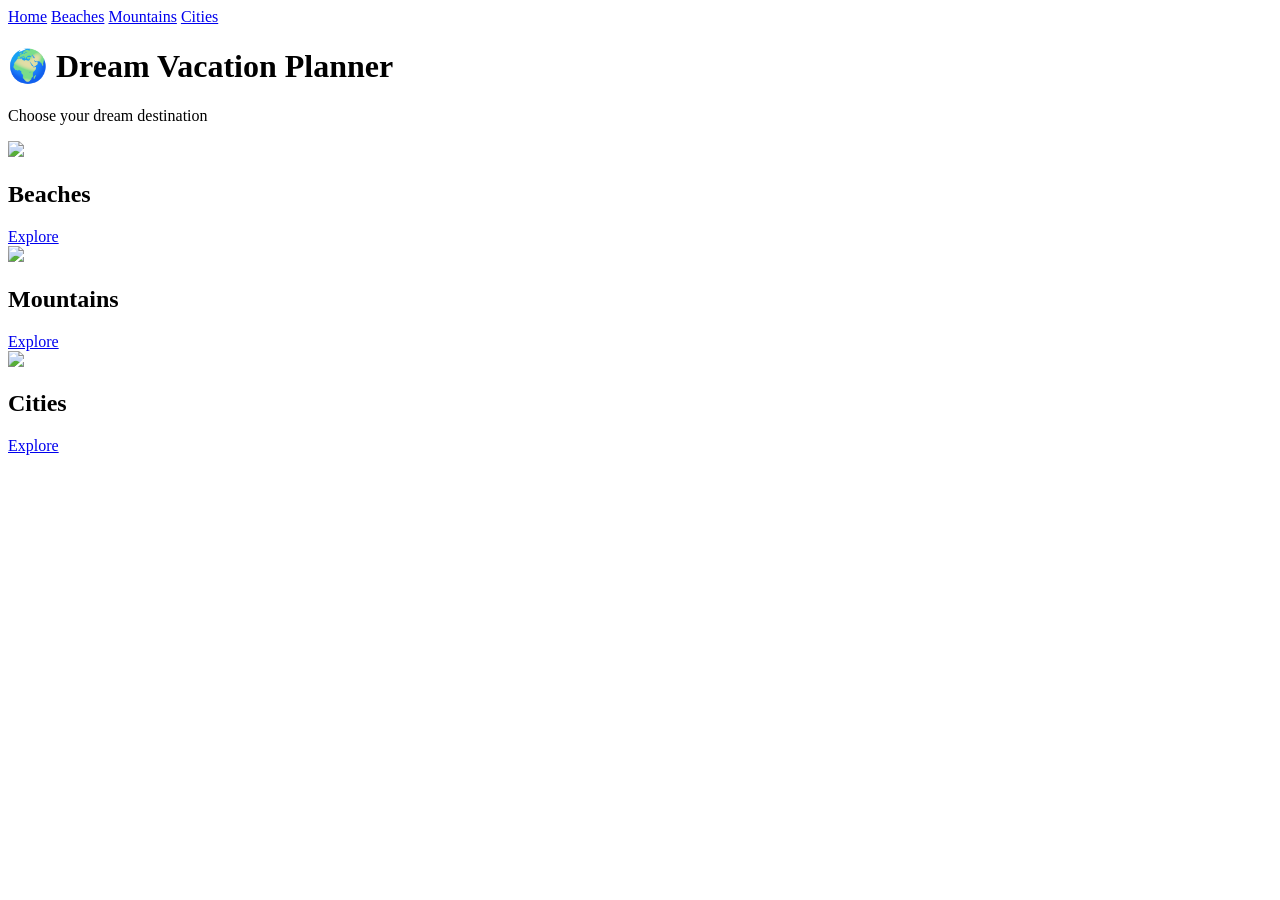
==== index.html @ b4b83f31 "Create index.html" ====
<!DOCTYPE html>
<html>
<head>
    <title>Dream Vacation Planner</title>
    <link rel="stylesheet" href="style.css">
</head>

<body>

<!-- Navigation Menu -->
<div class="navbar">
    <a href="index.html">Home</a>
    <a href="beach.html">Beaches</a>
    <a href="mountain.html">Mountains</a>
    <a href="city.html">Cities</a>
</div>

<h1>🌍 Dream Vacation Planner</h1>
<p>Choose your dream destination</p>

<div class="container">

    <div class="card">
        <img src="beach.jpg">
        <h2>Beaches</h2>
        <a href="beach.html">Explore</a>
    </div>

    <div class="card">
        <img src="mountain.jpg">
        <h2>Mountains</h2>
        <a href="mountain.html">Explore</a>
    </div>

    <div class="card">
        <img src="city.jpg">
        <h2>Cities</h2>
        <a href="city.html">Explore</a>
    </div>

</div>

</body>
</html>
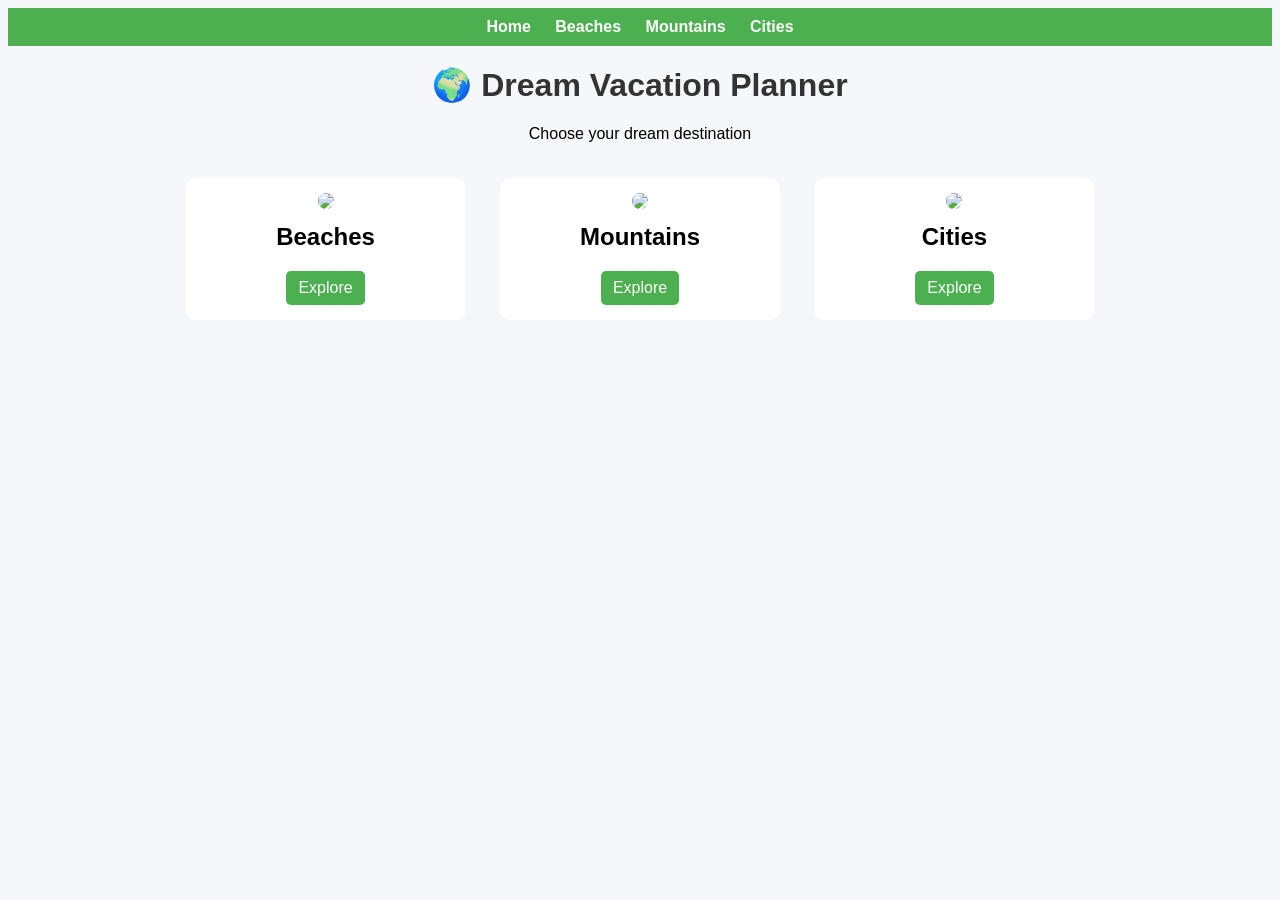
==== commit 6281bc2c: "Update index.html" ====
--- a/index.html
+++ b/index.html
@@ -21,19 +21,19 @@
 <div class="container">
 
     <div class="card">
-        <img src="beach.jpg">
+        <img src="https://images.unsplash.com/photo-1603477849227-705c424d1d80?fm=jpg&q=60&w=3000&auto=format&fit=crop&ixlib=rb-4.1.0&ixid=M3wxMjA3fDB8MHxzZWFyY2h8Mnx8dHJvcGljYWwlMjBiZWFjaHxlbnwwfHwwfHx8MA%3D%3D">
         <h2>Beaches</h2>
         <a href="beach.html">Explore</a>
     </div>
 
     <div class="card">
-        <img src="mountain.jpg">
+        <img src="https://www.wildnatureimages.com/images/640/070620-014-The-Tetons.jpg">
         <h2>Mountains</h2>
         <a href="mountain.html">Explore</a>
     </div>
 
     <div class="card">
-        <img src="city.jpg">
+        <img src="https://www.investopedia.com/thmb/ebKJonKPdBGEHSvTIinMntlIlNI=/1500x0/filters:no_upscale():max_bytes(150000):strip_icc()/empire-skyscraper-174002255-56aada405f9b58b7d00904b9.jpg">
         <h2>Cities</h2>
         <a href="city.html">Explore</a>
     </div>
--- a/style.css
+++ b/style.css
@@ -0,0 +1,86 @@
+/* Body */
+body {
+    font-family: Arial, sans-serif;
+    background-color: #f5f7fa;
+    text-align: center;
+}
+
+/* Navbar */
+.navbar {
+    background-color: #4CAF50;
+    padding: 10px;
+}
+
+.navbar a {
+    color: white;
+    margin: 10px;
+    text-decoration: none;
+    font-weight: bold;
+}
+
+.navbar a:hover {
+    text-decoration: underline;
+}
+
+/* Heading */
+h1 {
+    color: #333;
+    margin-top: 20px;
+}
+
+/* Container */
+.container {
+    margin-top: 20px;
+}
+
+/* Card */
+.card {
+    background-color: white;
+    width: 250px;
+    margin: 15px;
+    padding: 15px;
+    display: inline-block;
+    border-radius: 10px;
+}
+
+/* Image */
+.card img {
+    width: 100%;
+    border-radius: 10px;
+}
+
+/* Text */
+.card h2 {
+    margin: 10px 0;
+}
+
+.card p {
+    font-size: 14px;
+    color: #555;
+}
+
+/* Button */
+.card a {
+    display: inline-block;
+    margin-top: 10px;
+    padding: 8px 12px;
+    background-color: #4CAF50;
+    color: white;
+    text-decoration: none;
+    border-radius: 5px;
+}
+
+.card a:hover {
+    background-color: #45a049;
+}
+
+/* Back Button */
+.back {
+    display: inline-block;
+    margin-top: 20px;
+    padding: 8px 12px;
+    background-color: #ff6b6b;
+    color: white;
+    text-decoration: none;
+    border-radius: 5px;
+}
